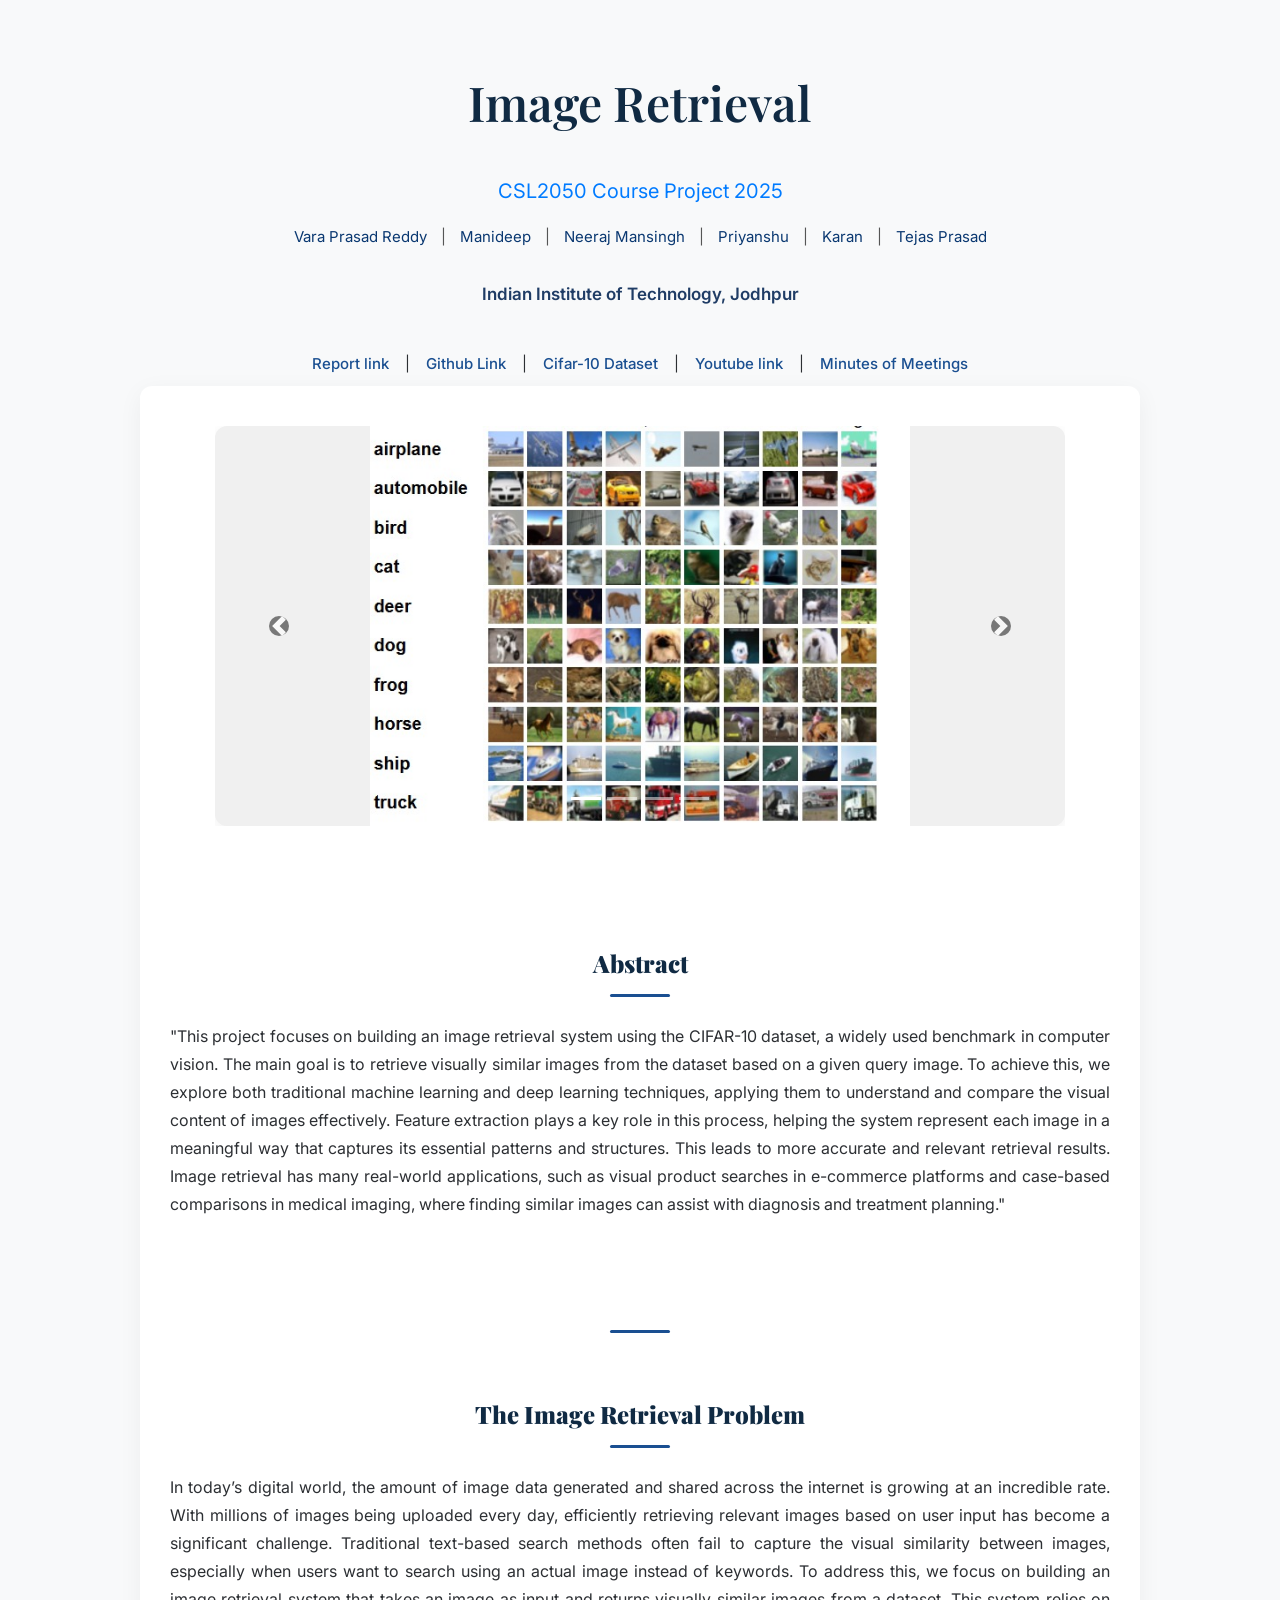
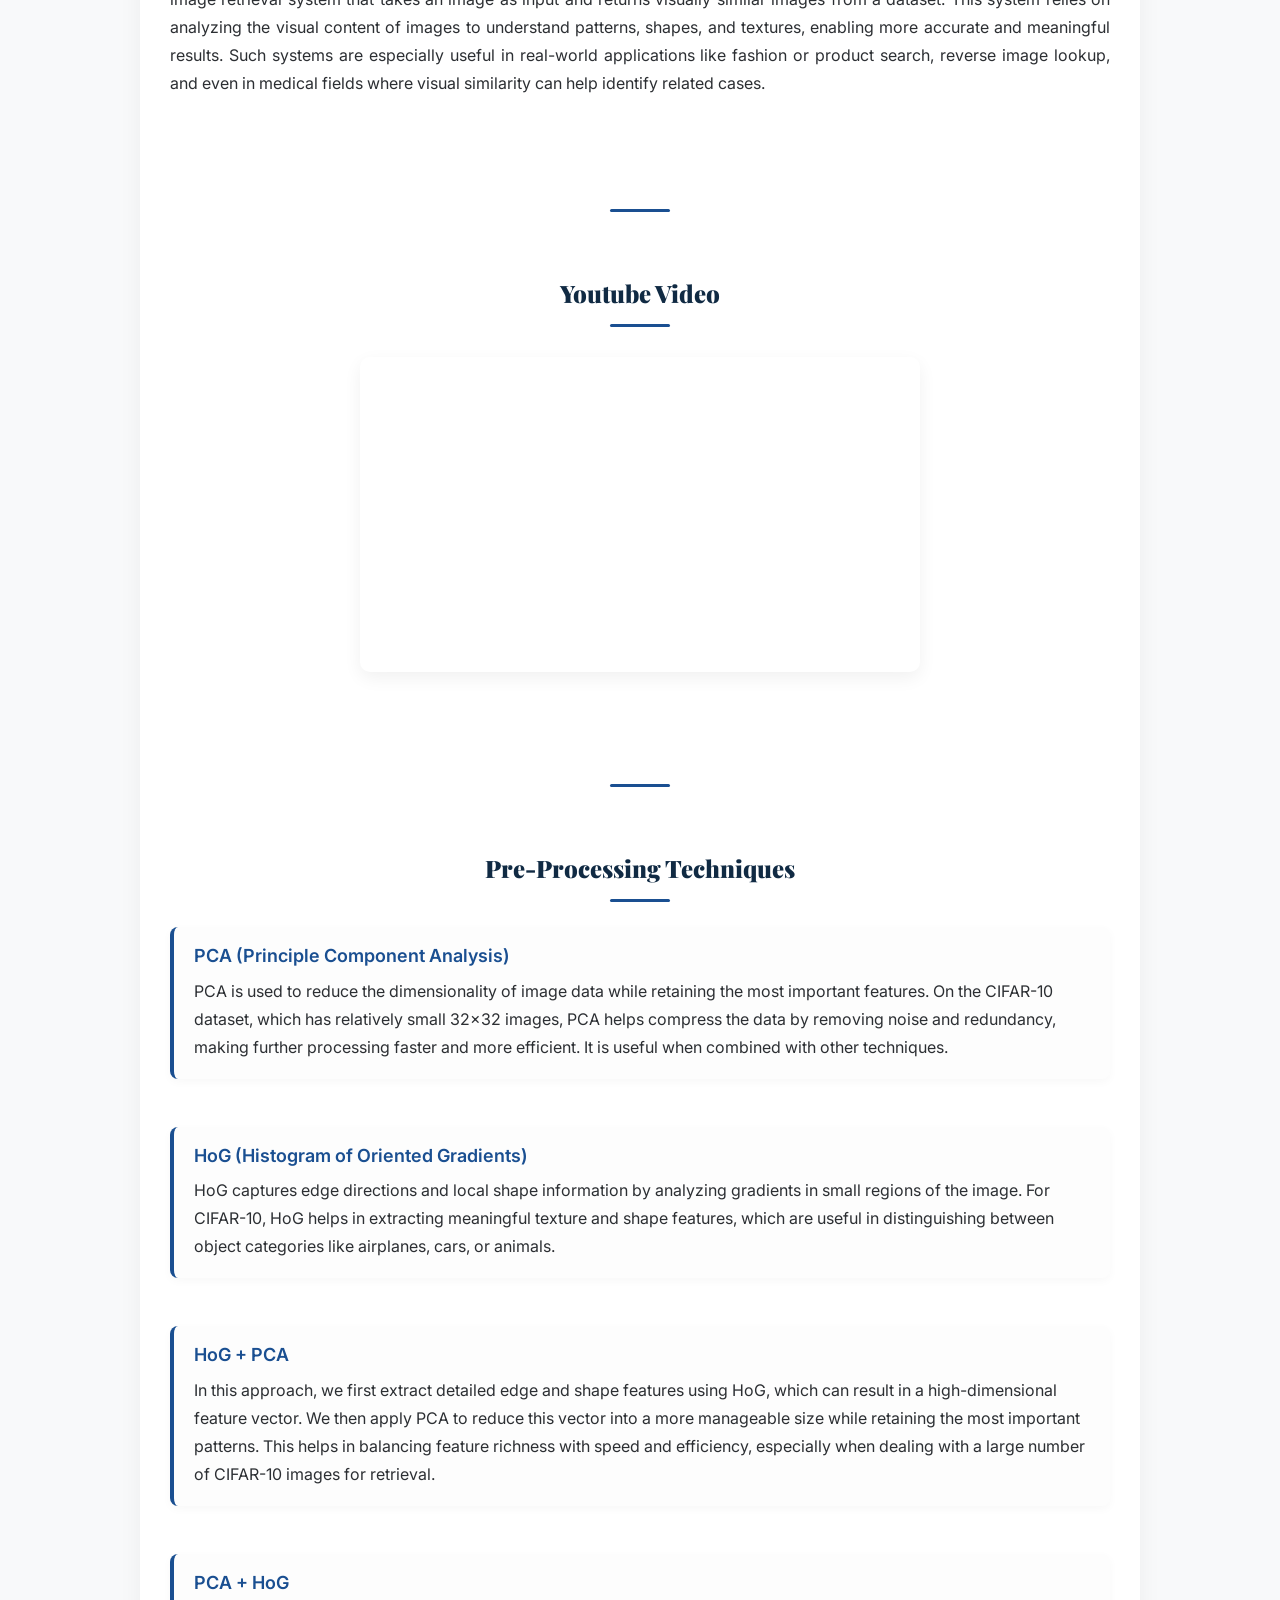
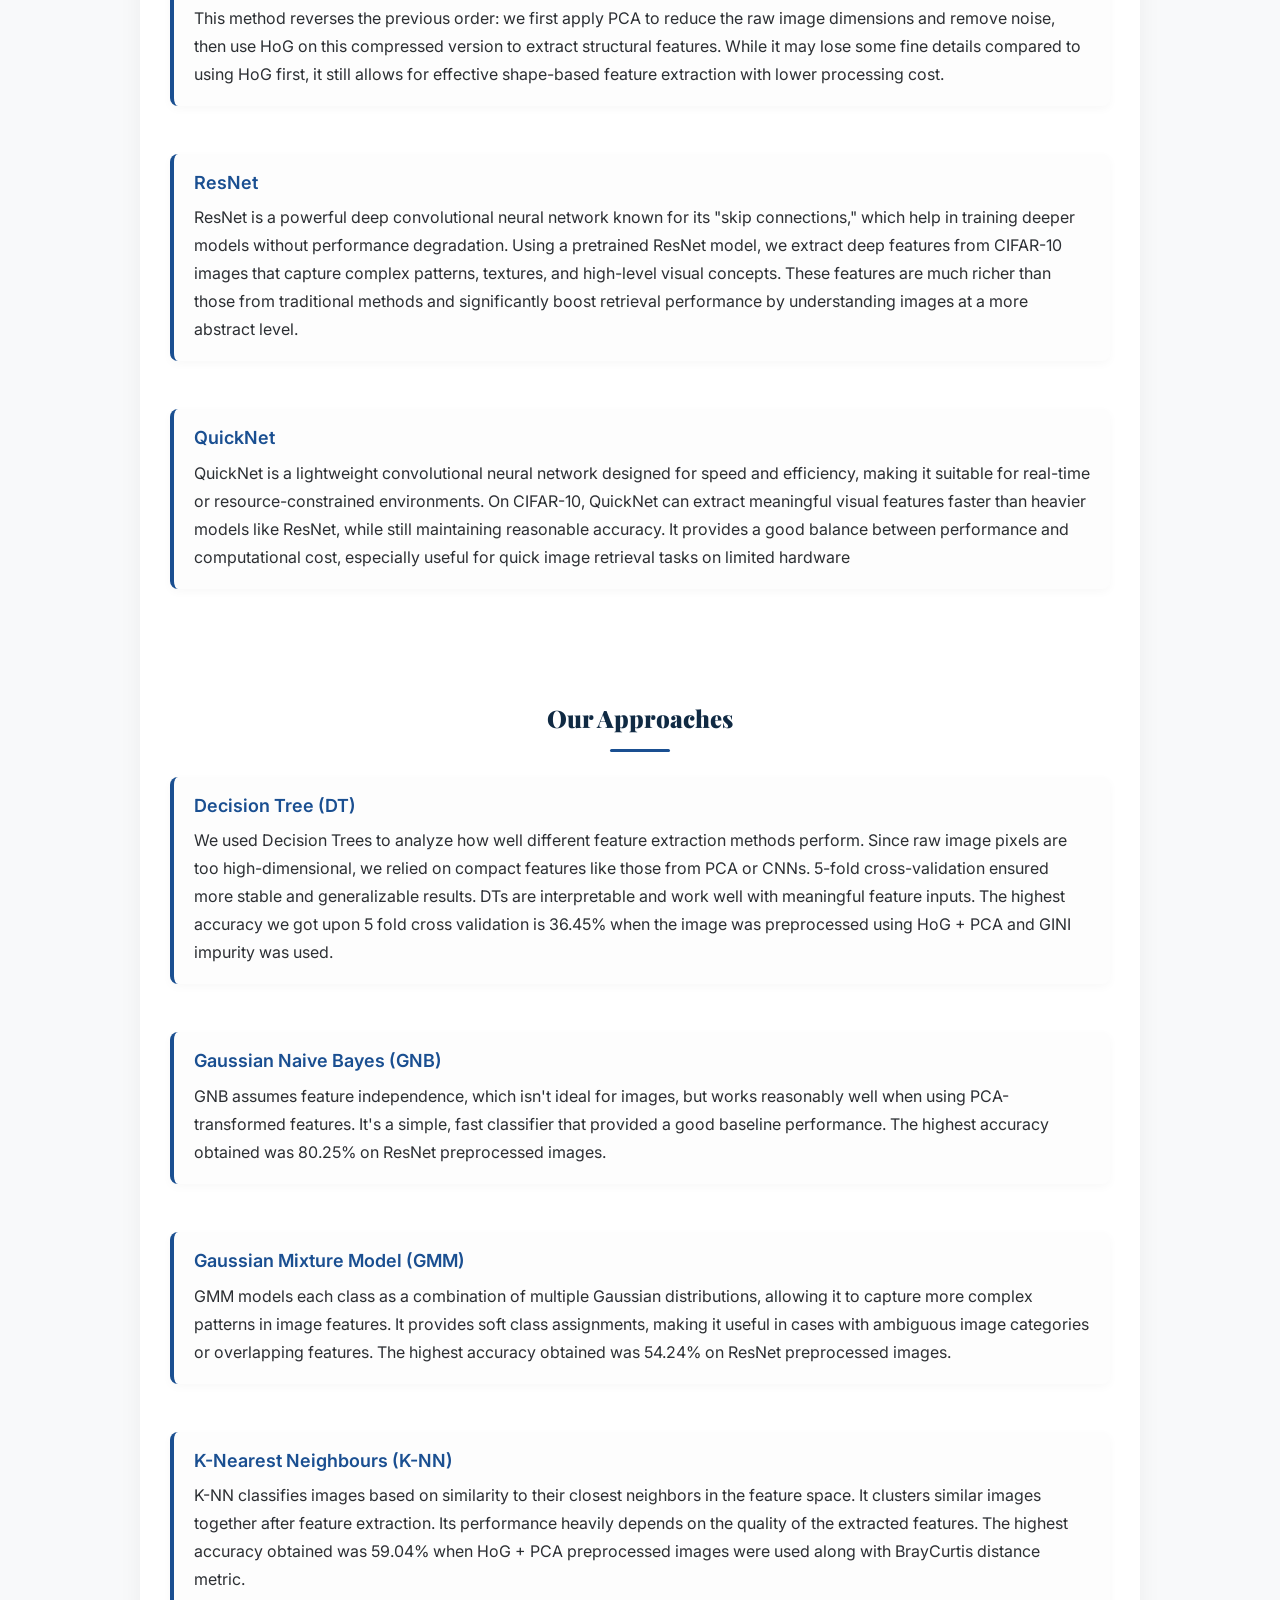
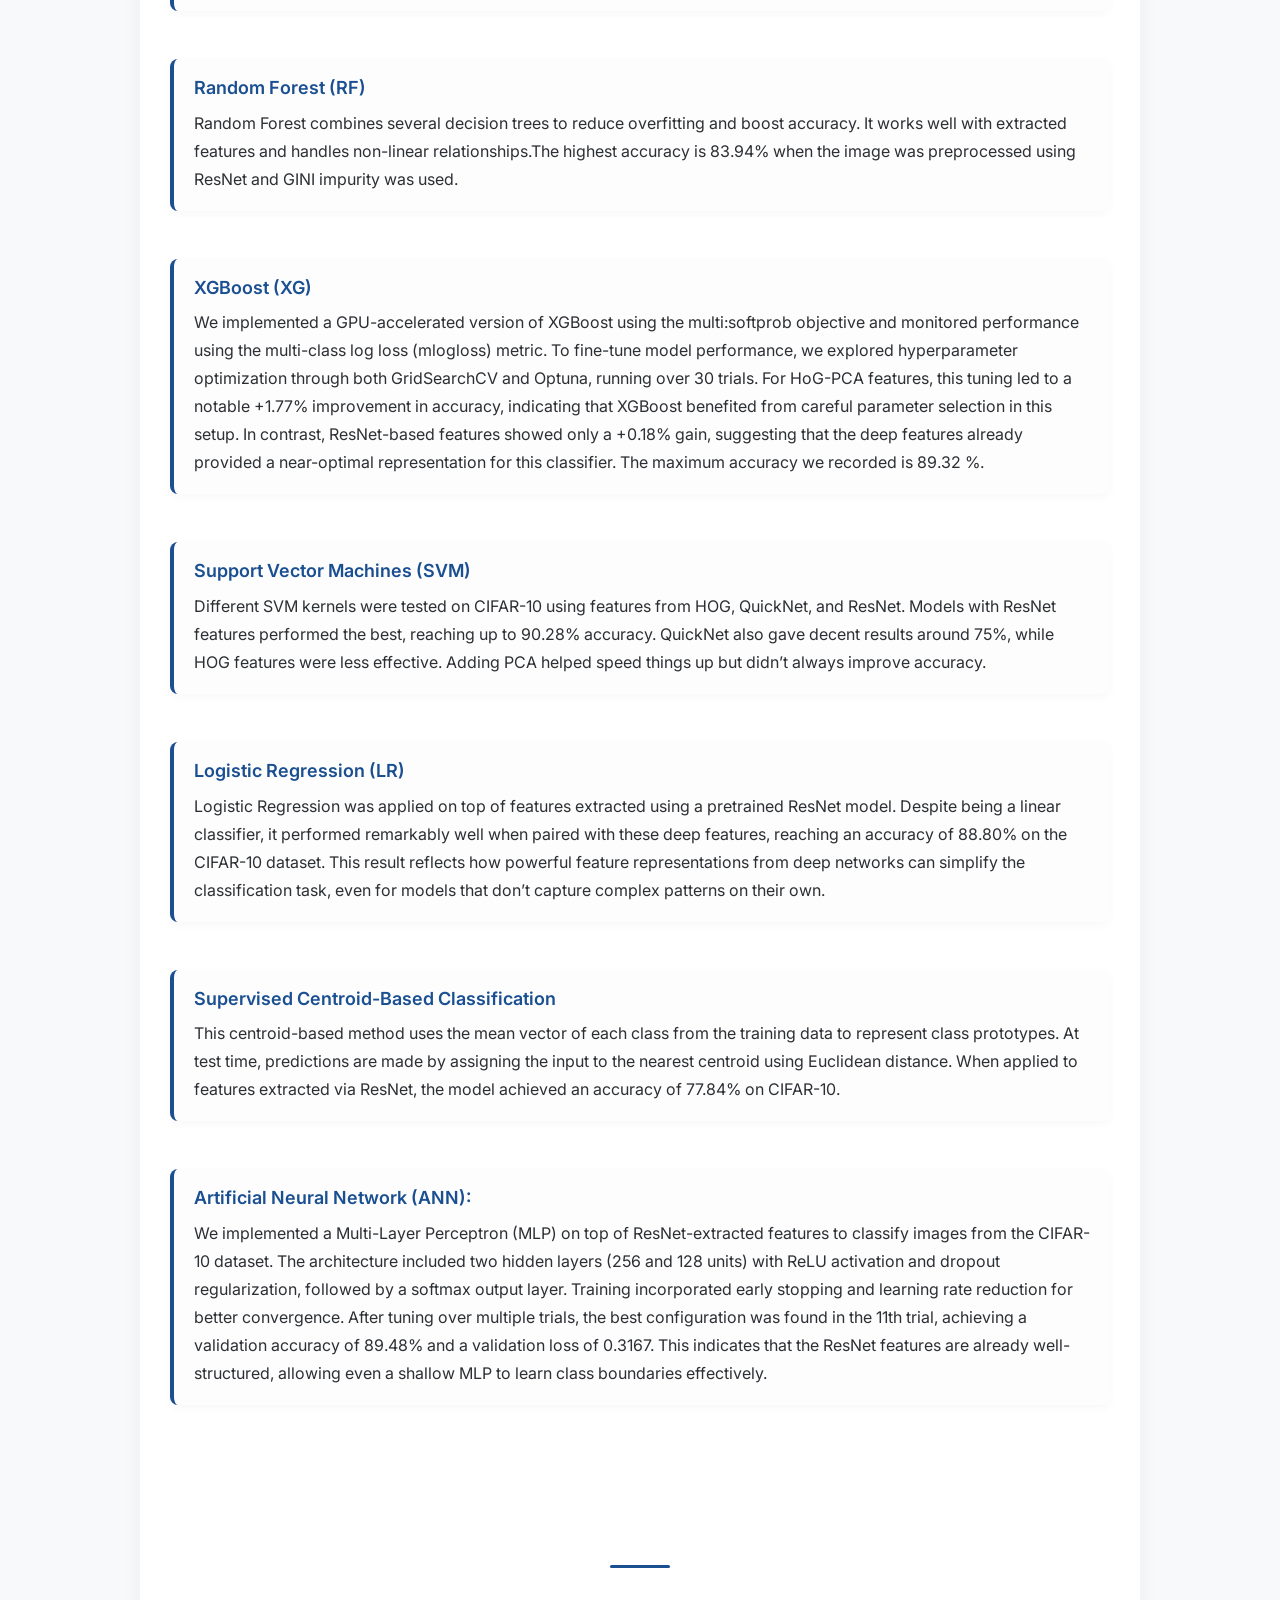
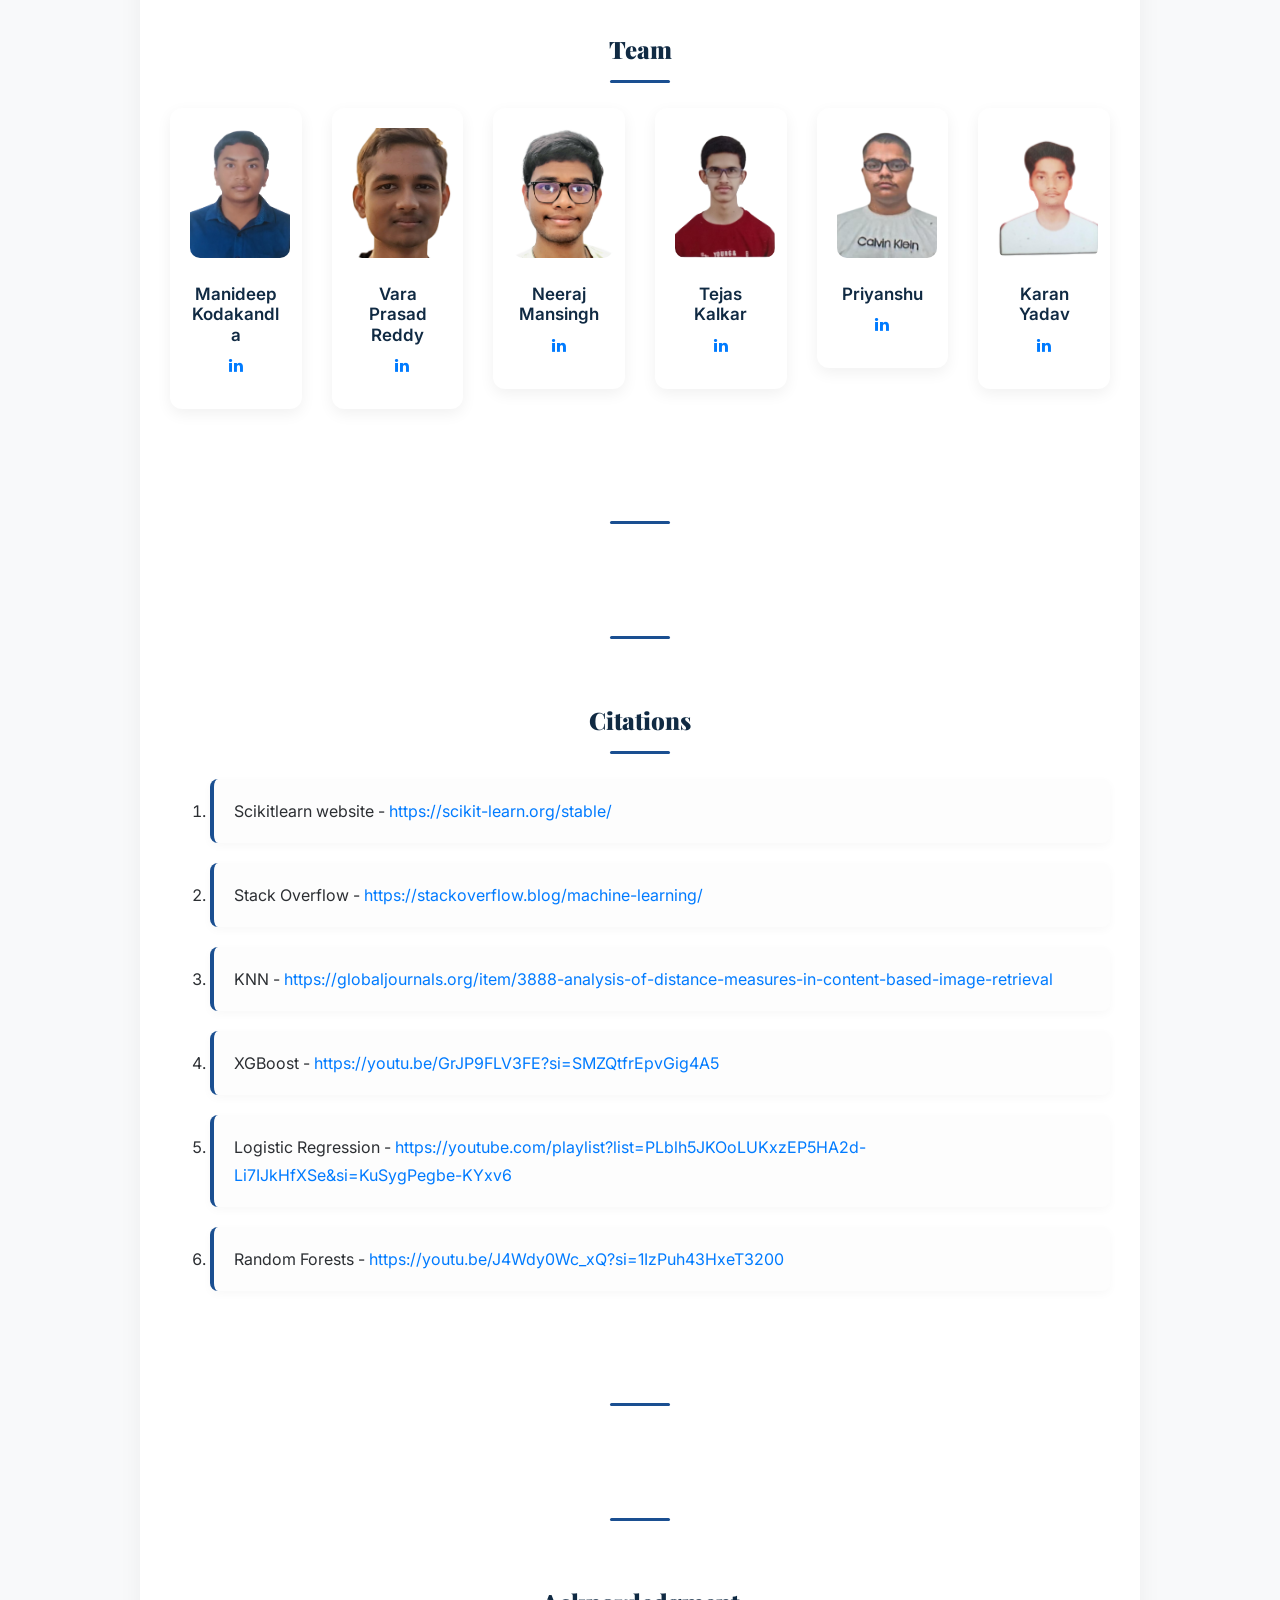
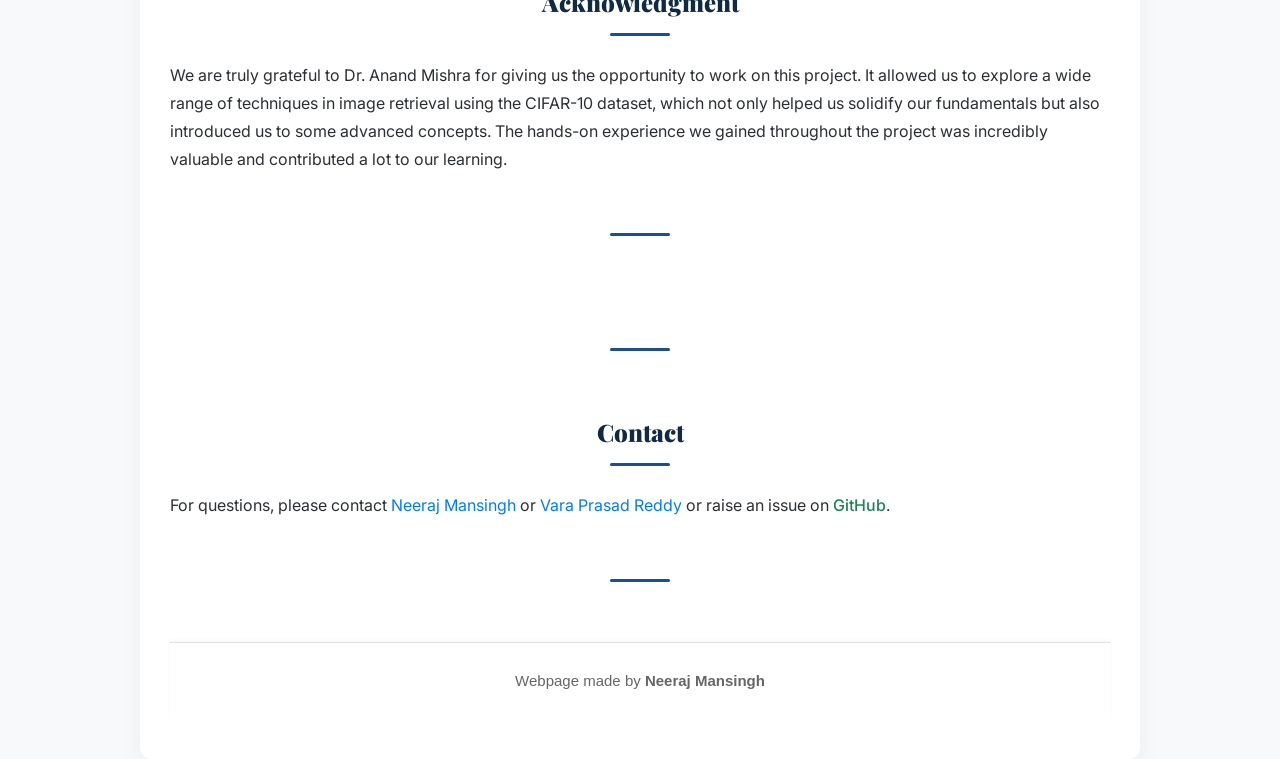
==== index.html @ 3f40dfc0 "fixed webpage" ====
<!DOCTYPE html
    PUBLIC "-//W3C//DTD XHTML 1.0 Transitional//EN" "http://www.w3.org/TR/xhtml1/DTD/xhtml1-transitional.dtd">
<html xmlns="http://www.w3.org/1999/xhtml">
<link href="https://fonts.cdnfonts.com/css/chalkduster" rel="stylesheet">
<style>
    @import url('https://fonts.cdnfonts.com/css/chalkduster');
</style>
<!-- <script src="./sm/assets/teaser-data.js"></script> -->


<head>
     <meta http-equiv="Content-Type" content="text/html; charset=UTF-8">
    <title>Image Retrieval</title>
    <link href="./prml_webpage/style.css" rel="stylesheet" type="text/css">
    <meta name="description"
        content="Project page for &#39;Composite Sketch+Text Queries for Retrieving Objects with Elusive Names and Complex Interactions.&#39;">
    <!-- <link rel="icon" href="./pics/wis_logo.jpg"> -->
    <link rel="stylesheet" href="https://cdn.jsdelivr.net/npm/bootstrap@4.0.0/dist/css/bootstrap.min.css"
        integrity="sha384-Gn5384xqQ1aoWXA+058RXPxPg6fy4IWvTNh0E263XmFcJlSAwiGgFAW/dAiS6JXm" crossorigin="anonymous">
    <meta http-equiv="Content-Type" content="text/html; charset=UTF-8">
    <title>Image Retrieval</title>
    <link href="./prml_webpage/style.css" rel="stylesheet" type="text/css">
    <meta name="description"
        content="Project page for &#39;Composite Sketch+Text Queries for Retrieving Objects with Elusive Names and Complex Interactions.&#39;">


      <meta charset="utf-8">
      <meta name="description" content="Composite Sketch+Text Queries for Retrieving Objects with Elusive Names and Complex Interactions">
       <meta name="keywords" content="sketch+text-based image retrieval, cross-modal retrieval, image retrieval, SBIR, CSTBIR;">
      <meta name="author" content="Prajwal Gatti">
      <title>Image Retrieval</title>

      <meta name="twitter:card" content="summary_large_image" />
      <meta name="twitter:title" content="[AAAI 2024] Composite Sketch+Text Queries for Retrieving Objects with Elusive Names and Complex Interactions" />
      <meta name="twitter:description" content="[AAAI 2024] Composite Sketch+Text Queries for Retrieving Objects with Elusive Names and Complex Interactions" />
      <meta name="twitter:image:alt" content="CSTBIR (AAAI 2024)" />

      <link rel="stylesheet" href="https://maxcdn.bootstrapcdn.com/font-awesome/4.7.0/css/font-awesome.min.css">

</head>

<body>
    <p class="title">Image Retrieval</p>
    <div style="text-align: center; font-size: 15pt; margin-bottom: 15px">
            <span><a href="https://imageretrievalprml.streamlit.app/">CSL2050 Course Project 2025</a></span>
    </div>
    <p class="author">
        <span class="author"><a href="https://github.com/varaiitj2527"> Vara Prasad Reddy</a></span> |
        <span class="author"><a href="https://github.com/manideepiitj">Manideep</a></span> |
        <span class="author"><a href="https://github.com/NeerajMansingh">Neeraj Mansingh</a></span> |
        <span class="author"><a href="https://github.com/priyanshuiitj">Priyanshu</a></span> |
        <span class="author"><a href="https://github.com/sky17092004">Karan</a></span> |
        <span class="author"><a href="https://github.com/TejasKalkar">Tejas Prasad</a></span>
    </p>
    <table border="0" align="center" class="affiliations" width="700px">
        <tbody align="center">
            <tc>
                <td style="text-align: center;">Indian Institute of Technology, Jodhpur</td>
            </tc>
        </tbody>
    </table>

    <table width="999" border="0" align="center" class="menu" style="margin-bottom: 8px;">
        <tbody>
            <tr>
                <td align="center"><a href="https://drive.google.com/file/d/14zSJO-1rsjLrHyJO3qEhAat443VBmB5Z/view?usp=sharing">Report link</a> | <a href="https://github.com/varaiitj2527/PRMLProject">Github Link</a> | <a href="https://www.cs.toronto.edu/~kriz/cifar.html">Cifar-10 Dataset</a> | <a href="https://youtu.be/Lo91aS3M1cA?feature=shared">Youtube link </a> | <a href="https://docs.google.com/document/d/1TovvJlE6R2OcKX7Mt676dLIcteEXRXyE7j7QUWtcbcQ/edit?tab=t.0">Minutes of Meetings</a> </td>
            </tr>
        </tbody>
    </table>
    <div class="container">
        <table width="1000" border="0" align="center">
            <tbody>
                <tr>
                    <div id="imageCarousel" class="carousel slide" data-ride="carousel" data-interval="3000">
                        <ol class="carousel-indicators">
                          <li data-target="#imageCarousel" data-slide-to="0" class="active"></li>
                          <li data-target="#imageCarousel" data-slide-to="1"></li>
                          <li data-target="#imageCarousel" data-slide-to="2"></li>
                          <li data-target="#imageCarousel" data-slide-to="3"></li>
                        </ol>
                        <div class="carousel-inner">
                          <div class="carousel-item active">
                            <img class="d-block w-100 teaser-img" src="./prml_webpage/carousel_img_1.jpg" alt="First slide">
                          </div>
                          <div class="carousel-item">
                            <img class="d-block w-100 teaser-img" src="./prml_webpage/carousel_img_2.jpg" alt="Second slide">
                          </div>
                          <div class="carousel-item">
                            <img class="d-block w-100 teaser-img" src="./prml_webpage/carousel_img_3.jpg" alt="Third slide">
                          </div>
                          <div class="carousel-item">
                            <img class="d-block w-100 teaser-img" src="./prml_webpage/carousel_img_5.jpg" alt="Fourth slide">
                          </div>
                          <div class="carousel-item">
                            <img class="d-block w-100 teaser-img" src="./prml_webpage/carousel_img_6.jpg" alt="Fourth slide">
                          </div>
                          <div class="carousel-item">
                            <img class="d-block w-100 teaser-img" src="./prml_webpage/carousel_img_7.jpg" alt="Fourth slide">
                          </div>
                        </div>
                        <a class="carousel-control-prev" href="#imageCarousel" role="button" data-slide="prev">
                          <span class="carousel-control-prev-icon" aria-hidden="true"></span>
                          <span class="sr-only">Previous</span>
                        </a>
                        <a class="carousel-control-next" href="#imageCarousel" role="button" data-slide="next">
                          <span class="carousel-control-next-icon" aria-hidden="true"></span>
                          <span class="sr-only">Next</span>
                        </a>
                      </div>                      
                </tr>
                <!-- <tr> <br /> </tr> -->
                <tr align="center"></tr>
            </tbody>
        </table>
        <div style="text-align: justify;text-justify: inter-word;">
        <br>
        <br>
        <p class="section"><b>Abstract</b></p>
        <p>"This project focuses on building an image retrieval system using the CIFAR-10 dataset, a widely used benchmark in computer vision. The main goal is to retrieve visually similar images from the dataset based on a given query image. To achieve this, we explore both traditional machine learning and deep learning techniques, applying them to understand and compare the visual content of images effectively. Feature extraction plays a key role in this process, helping the system represent each image in a meaningful way that captures its essential patterns and structures. This leads to more accurate and relevant retrieval results. Image retrieval has many real-world applications, such as visual product searches in e-commerce platforms and case-based comparisons in medical imaging, where finding similar images can assist with diagnosis and treatment planning."</p>
        </div>
        <!-- <div style="text-align: justify;text-justify: inter-word;">
        <p><b>Keywords:</b> sketch+text-based image retrieval, cross-modal retrieval, image retrieval, SBIR, CSTBIR</p>
        </div> -->
        <p class="section">&nbsp;</p>

        <p class="section"><b>The Image Retrieval Problem</b></p>
        <div style="text-align: center">
            <img src="./images/image2image.png" alt="" width="700px" style="margin: auto" />
        </div>
        <div style="text-align: justify; text-justify: inter-word;">
            <p>In today’s digital world, the amount of image data generated and shared across the internet is growing at an incredible rate. With millions of images being uploaded every day, efficiently retrieving relevant images based on user input has become a significant challenge. Traditional text-based search methods often fail to capture the visual similarity between images, especially when users want to search using an actual image instead of keywords. To address this, we focus on building an image retrieval system that takes an image as input and returns visually similar images from a dataset. This system relies on analyzing the visual content of images to understand patterns, shapes, and textures, enabling more accurate and meaningful results. Such systems are especially useful in real-world applications like fashion or product search, reverse image lookup, and even in medical fields where visual similarity can help identify related cases.</p>
        </div>

        <p class="section">&nbsp;</p>

        <!-- <p class="section"><b>Sketches in CSTBIR</b></p>
        <div style="text-align: center">
            <img src="./resources/supp_sketch_examples-min.png" alt="" width="700px" style="margin: auto" /><br>
            <br><br><p>Examples of sketches.</p>
        </div>
        <p class="section">&nbsp;</p> -->

<p class="section"><b>Youtube Video</b></p>
<centre>
<iframe width="560" height="315" src="https://www.youtube.com/embed/Lo91aS3M1cA?feature=shared" title="YouTube video player" frameborder="0" allow="accelerometer; autoplay; clipboard-write; encrypted-media; gyroscope; picture-in-picture; web-share" referrerpolicy="strict-origin-when-cross-origin" allowfullscreen></iframe>
</centre>	    
        <p class="section">&nbsp;</p>
        <div class="papers-list">

            <p class="section" id="related-paper"><b>Pre-Processing Techniques</b></p>
            <ul>
                <li>
                    <h5>PCA (Principle Component Analysis)</h5> PCA is used to reduce the dimensionality of image data while retaining the most important features. On the CIFAR-10 dataset, which has relatively small 32x32 images, PCA helps compress the data by removing noise and redundancy, making further processing faster and more efficient. It is useful when combined with other techniques.

                </li><br>
                <li>
                    <h5>HoG (Histogram of Oriented Gradients)</h5>HoG captures edge directions and local shape information by analyzing gradients in small regions of the image. For CIFAR-10, HoG helps in extracting meaningful texture and shape features, which are useful in distinguishing between object categories like airplanes, cars, or animals.
                </li><br>
                <li>
                    <h5>HoG + PCA</h5>In this approach, we first extract detailed edge and shape features using HoG, which can result in a high-dimensional feature vector. We then apply PCA to reduce this vector into a more manageable size while retaining the most important patterns. This helps in balancing feature richness with speed and efficiency, especially when dealing with a large number of CIFAR-10 images for retrieval.
                </li><br>
                <li>
                    <h5>PCA + HoG</h5> This method reverses the previous order: we first apply PCA to reduce the raw image dimensions and remove noise, then use HoG on this compressed version to extract structural features. While it may lose some fine details compared to using HoG first, it still allows for effective shape-based feature extraction with lower processing cost.

                </li><br>
                <li>
                    <h5>ResNet</h5> ResNet is a powerful deep convolutional neural network known for its "skip connections," which help in training deeper models without performance degradation. Using a pretrained ResNet model, we extract deep features from CIFAR-10 images that capture complex patterns, textures, and high-level visual concepts. These features are much richer than those from traditional methods and significantly boost retrieval performance by understanding images at a more abstract level.
                </li><br>
                <li>
                    <h5>QuickNet</h5> QuickNet is a lightweight convolutional neural network designed for speed and efficiency, making it suitable for real-time or resource-constrained environments. On CIFAR-10, QuickNet can extract meaningful visual features faster than heavier models like ResNet, while still maintaining reasonable accuracy. It provides a good balance between performance and computational cost, especially useful for quick image retrieval tasks on limited hardware
                </li><br>
                
            </ul>

            <p class="section" id="related-paper"><b>Our Approaches</b></p>
            <ul>
                <li>
                    <h5> Decision Tree (DT)</h5> We used Decision Trees to analyze how well different feature extraction methods perform. Since raw image pixels are too high-dimensional, we relied on compact features like those from PCA or CNNs. 5-fold cross-validation ensured more stable and generalizable results. DTs are interpretable and work well with meaningful feature inputs. The highest accuracy we got upon 5 fold cross validation is 36.45% when the image was preprocessed using HoG + PCA and GINI impurity was used.
                </li><br>
                <li>
                    <h5>Gaussian Naive Bayes (GNB)</h5>GNB assumes feature independence, which isn't ideal for images, but works reasonably well when using PCA-transformed features. It's a simple, fast classifier that provided a good baseline performance. The highest accuracy obtained was 80.25% on ResNet preprocessed images.
                </li><br>
                <li>
                    <h5>Gaussian Mixture Model (GMM)</h5>GMM models each class as a combination of multiple Gaussian distributions, allowing it to capture more complex patterns in image features. It provides soft class assignments, making it useful in cases with ambiguous image categories or overlapping features. The highest accuracy obtained was 54.24% on ResNet preprocessed images.
                </li><br>
                <li>
                    <h5>K-Nearest Neighbours (K-NN)</h5> K-NN classifies images based on similarity to their closest neighbors in the feature space. It clusters similar images together after feature extraction. Its performance heavily depends on the quality of the extracted features. The highest accuracy obtained was 59.04% when HoG + PCA preprocessed images were used along with BrayCurtis distance metric.

                </li><br>
                <li>
                    <h5>Random Forest (RF)</h5> Random Forest combines several decision trees to reduce overfitting and boost accuracy. It works well with extracted features and handles non-linear relationships.The highest accuracy is 83.94% when the image was preprocessed using ResNet and GINI impurity was used.
                </li><br>
                <li>
                    <h5>XGBoost (XG)</h5> We implemented a GPU-accelerated version of XGBoost using the multi:softprob objective and monitored performance using the multi-class log loss (mlogloss) metric. To fine-tune model performance, we explored hyperparameter optimization through both GridSearchCV and Optuna, running over 30 trials. For HoG-PCA features, this tuning led to a notable +1.77% improvement in accuracy, indicating that XGBoost benefited from careful parameter selection in this setup. In contrast, ResNet-based features showed only a +0.18% gain, suggesting that the deep features already provided a near-optimal representation for this classifier. The maximum accuracy we recorded is 89.32 %.
                </li><br>
                <li>
                    <h5>Support Vector Machines (SVM)</h5> Different SVM kernels were tested on CIFAR-10 using features from HOG, QuickNet, and ResNet. Models with ResNet features performed the best, reaching up to 90.28% accuracy. QuickNet also gave decent results around 75%, while HOG features were less effective. Adding PCA helped speed things up but didn’t always improve accuracy.
                </li><br>
                <li>
                    <h5> Logistic Regression (LR)</h5>Logistic Regression was applied on top of features extracted using a pretrained ResNet model. Despite being a linear classifier, it performed remarkably well when paired with these deep features, reaching an accuracy of 88.80% on the CIFAR-10 dataset. This result reflects how powerful feature representations from deep networks can simplify the classification task, even for models that don’t capture complex patterns on their own.
                </li><br>
                <li>
                    <h5>Supervised Centroid-Based Classification</h5> This centroid-based method uses the mean vector of each class from the training data to represent class prototypes. At test time, predictions are made by assigning the input to the nearest centroid using Euclidean distance. When applied to features extracted via ResNet, the model achieved an accuracy of 77.84% on CIFAR-10. 
                </li><br>
                <li>
                    <h5>Artificial Neural Network (ANN):</h5> We implemented a Multi-Layer Perceptron (MLP) on top of ResNet-extracted features to classify images from the CIFAR-10 dataset. The architecture included two hidden layers (256 and 128 units) with ReLU activation and dropout regularization, followed by a softmax output layer. Training incorporated early stopping and learning rate reduction for better convergence. After tuning over multiple trials, the best configuration was found in the 11th trial, achieving a validation accuracy of 89.48% and a validation loss of 0.3167. This indicates that the ResNet features are already well-structured, allowing even a shallow MLP to learn class boundaries effectively.
                </li><br>
            </ul>
        </div>






 <p class="section">&nbsp;</p>
        <div class="team">
            <p class="section" id="team"><b>Team</b></p>
  <div class="row justify-content-center">
                  <div class="col-xs-12 col-sm-6 col-md-6 col-lg-2">
                     <div class="mainflip">
                           <div class="card">
                              <div class="card-body text-center card-no-padding">
                                 <p><img  src="./prml_webpage/manideep_img_prml.png" alt="card image" height="130" width="100"></p>
                                 <h5 class="card-title">Manideep Kodakandla</h5>
                                 <ul class="list-inline">
                                   <li class="list-inline-item">
                                      <a class="social-icon text-xs-center" target="_blank" href="https://www.linkedin.com/in/manideep-kodakandla-a896952a7/">
                                      <i class="fa fa-linkedin"></i>
                                      </a>
                                   </li>
                                 </ul>
                              </div>
                           </div>
                     </div>
                  </div>

                  <div class="col-xs-12 col-sm-6 col-md-6 col-lg-2">
                     <div class="mainflip">
                           <div class="card">
                              <div class="card-body text-center card-no-padding">
                                 <p><img src="./prml_webpage/vara_img_prml.png" alt="card image" height="130" width="100"></p>
                                 <h5 class="card-title">Vara Prasad Reddy</h5>
                                 <ul class="list-inline">
                                    <li class="list-inline-item">
                                     <li class="list-inline-item">
                                      <a class="social-icon text-xs-center" target="_blank" href="https://www.linkedin.com/in/vara-prasad-reddy-shasani-6b2937309/?utm_source=share&utm_campaign=share_via&utm_content=profile&utm_medium=android_app">
                                      <i class="fa fa-linkedin"></i>
                                      </a>
                                   </li>
                                        </a>
                                    </li>
                                 </ul>
                              </div>
                           </div>
                     </div>
                  </div>

                 <div class="col-xs-12 col-sm-6 col-md-6 col-lg-2">
                     <div class="mainflip">
                           <div class="card">
                              <div class="card-body text-center card-no-padding">
                                 <p><img src="./prml_webpage/neeraj_prml_img.png" alt="card image" height="130" width="100"></p>
                                 <h5 class="card-title">Neeraj Mansingh</h5>
                                 <ul class="list-inline">
                                    <li class="list-inline-item">
                                     <a class="social-icon text-xs-center" target="_blank" href="https://www.linkedin.com/in/neeraj-mansingh-a94042299/">
                                     <i class="fa fa-linkedin"></i>
                                     </a>
                                  </li>
                                 </ul>
                              </div>
                           </div>
                     </div>
                  </div>

                  <div class="col-xs-12 col-sm-6 col-md-6 col-lg-2">
                    <div class="mainflip">
                          <div class="card">
                             <div class="card-body text-center card-no-padding">
                                <p><img src="./prml_webpage/tejas_img_prml.png" alt="card image" height="130" width="100"></p>
                                <h5 class="card-title">Tejas <br/> Kalkar</h5>
                                <ul class="list-inline">
                                   
                                   <li class="list-inline-item">
                                    <a class="social-icon text-xs-center" target="_blank" href="https://www.linkedin.com/in/tejas-kalkar-40a302310/">
                                    <i class="fa fa-linkedin"></i>
                                    </a>
                                 </li>
                                 
                                </ul>
                             </div>
                          </div>
                    </div>
                 </div>
   


  
    


    <div class="col-xs-12 col-sm-6 col-md-6 col-lg-2">
                     <div class="mainflip">
                           <div class="card">
                              <div class="card-body text-center card-no-padding">
                                 <p><img src="./prml_webpage/priyanshu_img_prml.png" alt="card image" height="130" width="100"></p>
                                 <h5 class="card-title">Priyanshu</h5>
                                 <ul class="list-inline">
                                    
                                    <li class="list-inline-item">
                                     <a class="social-icon text-xs-center" target="_blank" href="https://www.linkedin.com/in/priyanshu-%E2%80%8E-820a24289/">
                                     <i class="fa fa-linkedin"></i>
                                     </a>
                                  </li>
                                  
                                 </ul>
                              </div>
                           </div>
                     </div>
                  </div>

                  <div class="col-xs-12 col-sm-6 col-md-6 col-lg-2">
                    <div class="mainflip">
                          <div class="card">
                             <div class="card-body text-center card-no-padding">
                                <p><img src="./prml_webpage/karan_prml_img.png" alt="card image" height="130" width="100"></p>
                                <h5 class="card-title">Karan <br/>Yadav</h5>
                                <ul class="list-inline">
                                    <li class="list-inline-item">
                                       <a class="social-icon text-xs-center" target="_blank" href="https://www.linkedin.com/in/karan-yadav-0024712a9/">
                                       <i class="fa fa-linkedin"></i>
                                       </a>
                                    </li>
                                    
                                </ul>
                             </div>
                          </div>
                    </div>
                 </div>

                  



     </div>
        <p class="section">&nbsp;</p>


<p class="section">&nbsp;</p>
        <div class="papers-list">
            <p class="section" id="related-paper"><b>Citations</b></p>
            <ol>
                <li>Scikitlearn website - <a href="https://scikit-learn.org/stable/">https://scikit-learn.org/stable/</a></li>
                <li>Stack Overflow - <a href="https://stackoverflow.blog/machine-learning/">https://stackoverflow.blog/machine-learning/</a></li>
                <li>KNN - <a href="https://globaljournals.org/item/3888-analysis-of-distance-measures-in-content-based-image-retrieval">https://globaljournals.org/item/3888-analysis-of-distance-measures-in-content-based-image-retrieval</a></li>
                <li>XGBoost - <a href="https://youtu.be/GrJP9FLV3FE?si=SMZQtfrEpvGig4A5">https://youtu.be/GrJP9FLV3FE?si=SMZQtfrEpvGig4A5</a></li>
                <li>Logistic Regression - <a href="https://youtube.com/playlist?list=PLblh5JKOoLUKxzEP5HA2d-Li7IJkHfXSe&si=KuSygPegbe-KYxv6">https://youtube.com/playlist?list=PLblh5JKOoLUKxzEP5HA2d-Li7IJkHfXSe&si=KuSygPegbe-KYxv6</a></li>
                <li>Random Forests - <a href="https://youtu.be/J4Wdy0Wc_xQ?si=1IzPuh43HxeT3200">https://youtu.be/J4Wdy0Wc_xQ?si=1IzPuh43HxeT3200</a></li>
                </ol>
        </div>

 <p class="section">&nbsp;</p>
        <p class="section">&nbsp;</p>
        <div class="ack">
            <p class="section" id="ack"><b>Acknowledgment</b></p>
            We are truly grateful to Dr. Anand Mishra for giving us the opportunity to work on this project. It allowed us to explore a wide range of techniques in image retrieval using the CIFAR-10 dataset, which not only helped us solidify our fundamentals but also introduced us to some advanced concepts. The hands-on experience we gained throughout the project was incredibly valuable and contributed a lot to our learning.

	</div>
        <p class="section"></p>


        <p class="section">&nbsp;</p>
        <div class="contact">
            <p class="section" id="related-paper"><b>Contact</b></p>
            For questions, please contact <a href="https://www.linkedin.com/in/neeraj-mansingh-a94042299/" target="_blank">Neeraj Mansingh</a> or <a href="https://www.linkedin.com/in/vara-prasad-reddy-shasani-6b2937309/?utm_source=share&utm_campaign=share_via&utm_content=profile&utm_medium=android_app" target="_blank">Vara Prasad Reddy</a> or raise an issue on <a class="publink" href="https://github.com/varaiitj2527/PRMLProject" target="_blank" style="text-decoration: none">GitHub</a>.
	</div>
        <p class="section"></p>

</body>

 <script>
    function prompt_on(prompt_element) {
        prompt_element.classList.add("caption-active");
    }

    function prompt_off(prompt_element) {
        prompt_element.classList.remove("caption-active");
    }

    function toggle_prompt(active_prompt_id, inactive_prompt_ids, result_id) {
        let active_prompt = document.getElementById(active_prompt_id);
        prompt_on(active_prompt);
        for (let i = 0; i < inactive_prompt_ids.length; i++) {
            let inactive_prompt = document.getElementById(inactive_prompt_ids[i]);
            prompt_off(inactive_prompt);
        }

        let result = document.getElementById(result_id);
        result.src = file_paths[active_prompt_id];
    }
 </script>

 <script src="https://code.jquery.com/jquery-3.2.1.slim.min.js" integrity="sha384-KJ3o2DKtIkvYIK3UENzmM7KCkRr/rE9/Qpg6aAZGJwFDMVNA/GpGFF93hXpG5KkN" crossorigin="anonymous"></script>
 <script src="https://cdn.jsdelivr.net/npm/popper.js@1.12.9/dist/umd/popper.min.js" integrity="sha384-ApNbgh9B+Y1QKtv3Rn7W3mgPxhU9K/ScQsAP7hUibX39j7fakFPskvXusvfa0b4Q" crossorigin="anonymous"></script>
 <script src="https://cdn.jsdelivr.net/npm/bootstrap@4.0.0/dist/js/bootstrap.min.js" integrity="sha384-JZR6Spejh4U02d8jOt6vLEHfe/JQGiRRSQQxSfFWpi1MquVdAyjUar5+76PVCmYl" crossorigin="anonymous"></script>


 <footer style="
    background-color: white;
    padding: 25px 0;
    text-align: center;
    font-family: 'Segoe UI', Tahoma, Geneva, Verdana, sans-serif;
    font-size: 15px;
    color: #666;
    border-top: 1px solid #e0e0e0;
    box-shadow: 0 -2px 5px rgba(0, 0, 0, 0.03);
">
    Webpage made by <strong>Neeraj Mansingh</strong>
</footer>




</html>
---- prml_webpage/style.css ----
@charset "UTF-8";
@import url('https://fonts.googleapis.com/css2?family=Inter:wght@400;500;600;700&family=Playfair+Display:wght@500;600&display=swap');

body {
    font-family: 'Inter', sans-serif;
    background-color: #f8f9fa;
    color: #2c2f33;
    margin: 0;
    padding: 0;
    line-height: 1.75;
    font-size: 16px;
}

.title {
    font-family: 'Playfair Display', serif;
    text-align: center;
    font-size: 48px;
    font-weight: 600;
    color: #102a43;
    margin: 60px 0 30px;
}

.author {
    text-align: center;
    font-size: 15px;
    color: #555;
    margin-bottom: 20px;
}

.author a {
    color: #0a3871;
    text-decoration: none;
    margin: 0 10px;
    transition: all 0.2s;
}

.author a:hover {
    color: #032c63;
    text-decoration: underline;
}



.carousel-inner {
    height: auto;
}

.carousel-inner .carousel-item img {
    height: 100%;
    width: 100%;
    object-fit: contain;
    border-radius: 12px;
    background-color: #f0f0f0; /* fill behind image */
}

/* Make sure arrows are black */
.carousel-control-prev-icon,
.carousel-control-next-icon {
    background-color: black !important; /* Override default styles */
    border-radius: 50%;
}

.carousel-control-prev-icon::before,
.carousel-control-next-icon::before {
    color: black !important; /* Ensure the arrows themselves are black */
}



.affiliations td {
    font-size: 17px;
    font-weight: 600;
    color: #1f3c65;
    padding: 10px;
}

.menu {
    text-align: center;
    margin: 30px auto;
    font-size: 15px;
}

.menu a {
    color: #1a4f91;
    text-decoration: none;
    margin: 0 12px;
    font-weight: 500;
    transition: color 0.2s;
}

.menu a:hover {
    color: #0b3d70;
}

.container {
    max-width: 1000px;
    margin: 0 auto;
    padding: 40px 30px;
    background-color: #ffffff;
    border-radius: 12px;
    box-shadow: 0 6px 24px rgba(0, 0, 0, 0.05);
}

/* Abstract / Paragraphs */
.container > div:first-of-type {
    max-width: 850px;
    margin: 0 auto;
    text-align: justify;
}

/* Headings */
.section {
    font-size: 24px;
    font-weight: 600;
    color: #102a43;
    font-family: 'Playfair Display', serif;
    margin-top: 60px;
    margin-bottom: 25px;
    text-align: center;
    position: relative;
}

.section::after {
    content: '';
    display: block;
    width: 60px;
    height: 3px;
    background-color: #1a4f91;
    margin: 10px auto 0;
    border-radius: 2px;
}

/* Images */
.teaser-img {
    width: 100%;
    max-height: 400px;
    object-fit: cover;
    border-radius: 12px;
    box-shadow: 0 4px 15px rgba(0, 0, 0, 0.06);
}

/* Paper/Technique Lists */
.papers-list ul {
    list-style: none;
    padding: 0;
}

.papers-list li {
    background-color: #fdfdfd;
    border-left: 4px solid #1a4f91;
    border-radius: 8px;
    padding: 18px 20px;
    margin-bottom: 20px;
    box-shadow: 0 3px 10px rgba(0, 0, 0, 0.03);
}

.papers-list h5 {
    margin-bottom: 10px;
    font-size: 18px;
    font-weight: 600;
    color: #1a4f91;
}

/* Cards */
.card {
    border: none;
    border-radius: 12px;
    background: #fff;
    box-shadow: 0 5px 15px rgba(0,0,0,0.06);
    transition: transform 0.3s ease, box-shadow 0.3s ease;
}

.card:hover {
    transform: translateY(-6px);
    box-shadow: 0 10px 20px rgba(0,0,0,0.08);
}

.card img {
    border-radius: 10px;
    margin-bottom: 10px;
    width: 100px;
    height: 130px;
    object-fit: cover;
}

.card-title {
    font-size: 17px;
    font-weight: 600;
    color: #102a43;
}

/* Video */
iframe {
    border-radius: 10px;
    box-shadow: 0 6px 18px rgba(0, 0, 0, 0.06);
    display: block;
    margin: 30px auto;
}

/* Footer */
footer {
    background: #f1f4f8;
    padding: 20px 0;
    text-align: center;
    font-size: 14px;
    color: #6c757d;
    border-top: 1px solid #dde2e7;
    margin-top: 60px;
}

a.publink {
    color: #198754;
    font-weight: 500;
    text-decoration: none;
}

a.publink:hover {
    text-decoration: underline;
}
---- prml_webpage/style.css ----
@charset "UTF-8";
@import url('https://fonts.googleapis.com/css2?family=Inter:wght@400;500;600;700&family=Playfair+Display:wght@500;600&display=swap');

body {
    font-family: 'Inter', sans-serif;
    background-color: #f8f9fa;
    color: #2c2f33;
    margin: 0;
    padding: 0;
    line-height: 1.75;
    font-size: 16px;
}

.title {
    font-family: 'Playfair Display', serif;
    text-align: center;
    font-size: 48px;
    font-weight: 600;
    color: #102a43;
    margin: 60px 0 30px;
}

.author {
    text-align: center;
    font-size: 15px;
    color: #555;
    margin-bottom: 20px;
}

.author a {
    color: #0a3871;
    text-decoration: none;
    margin: 0 10px;
    transition: all 0.2s;
}

.author a:hover {
    color: #032c63;
    text-decoration: underline;
}



.carousel-inner {
    height: auto;
}

.carousel-inner .carousel-item img {
    height: 100%;
    width: 100%;
    object-fit: contain;
    border-radius: 12px;
    background-color: #f0f0f0; /* fill behind image */
}

/* Make sure arrows are black */
.carousel-control-prev-icon,
.carousel-control-next-icon {
    background-color: black !important; /* Override default styles */
    border-radius: 50%;
}

.carousel-control-prev-icon::before,
.carousel-control-next-icon::before {
    color: black !important; /* Ensure the arrows themselves are black */
}



.affiliations td {
    font-size: 17px;
    font-weight: 600;
    color: #1f3c65;
    padding: 10px;
}

.menu {
    text-align: center;
    margin: 30px auto;
    font-size: 15px;
}

.menu a {
    color: #1a4f91;
    text-decoration: none;
    margin: 0 12px;
    font-weight: 500;
    transition: color 0.2s;
}

.menu a:hover {
    color: #0b3d70;
}

.container {
    max-width: 1000px;
    margin: 0 auto;
    padding: 40px 30px;
    background-color: #ffffff;
    border-radius: 12px;
    box-shadow: 0 6px 24px rgba(0, 0, 0, 0.05);
}

/* Abstract / Paragraphs */
.container > div:first-of-type {
    max-width: 850px;
    margin: 0 auto;
    text-align: justify;
}

/* Headings */
.section {
    font-size: 24px;
    font-weight: 600;
    color: #102a43;
    font-family: 'Playfair Display', serif;
    margin-top: 60px;
    margin-bottom: 25px;
    text-align: center;
    position: relative;
}

.section::after {
    content: '';
    display: block;
    width: 60px;
    height: 3px;
    background-color: #1a4f91;
    margin: 10px auto 0;
    border-radius: 2px;
}

/* Images */
.teaser-img {
    width: 100%;
    max-height: 400px;
    object-fit: cover;
    border-radius: 12px;
    box-shadow: 0 4px 15px rgba(0, 0, 0, 0.06);
}

/* Paper/Technique Lists */
.papers-list ul {
    list-style: none;
    padding: 0;
}

.papers-list li {
    background-color: #fdfdfd;
    border-left: 4px solid #1a4f91;
    border-radius: 8px;
    padding: 18px 20px;
    margin-bottom: 20px;
    box-shadow: 0 3px 10px rgba(0, 0, 0, 0.03);
}

.papers-list h5 {
    margin-bottom: 10px;
    font-size: 18px;
    font-weight: 600;
    color: #1a4f91;
}

/* Cards */
.card {
    border: none;
    border-radius: 12px;
    background: #fff;
    box-shadow: 0 5px 15px rgba(0,0,0,0.06);
    transition: transform 0.3s ease, box-shadow 0.3s ease;
}

.card:hover {
    transform: translateY(-6px);
    box-shadow: 0 10px 20px rgba(0,0,0,0.08);
}

.card img {
    border-radius: 10px;
    margin-bottom: 10px;
    width: 100px;
    height: 130px;
    object-fit: cover;
}

.card-title {
    font-size: 17px;
    font-weight: 600;
    color: #102a43;
}

/* Video */
iframe {
    border-radius: 10px;
    box-shadow: 0 6px 18px rgba(0, 0, 0, 0.06);
    display: block;
    margin: 30px auto;
}

/* Footer */
footer {
    background: #f1f4f8;
    padding: 20px 0;
    text-align: center;
    font-size: 14px;
    color: #6c757d;
    border-top: 1px solid #dde2e7;
    margin-top: 60px;
}

a.publink {
    color: #198754;
    font-weight: 500;
    text-decoration: none;
}

a.publink:hover {
    text-decoration: underline;
}
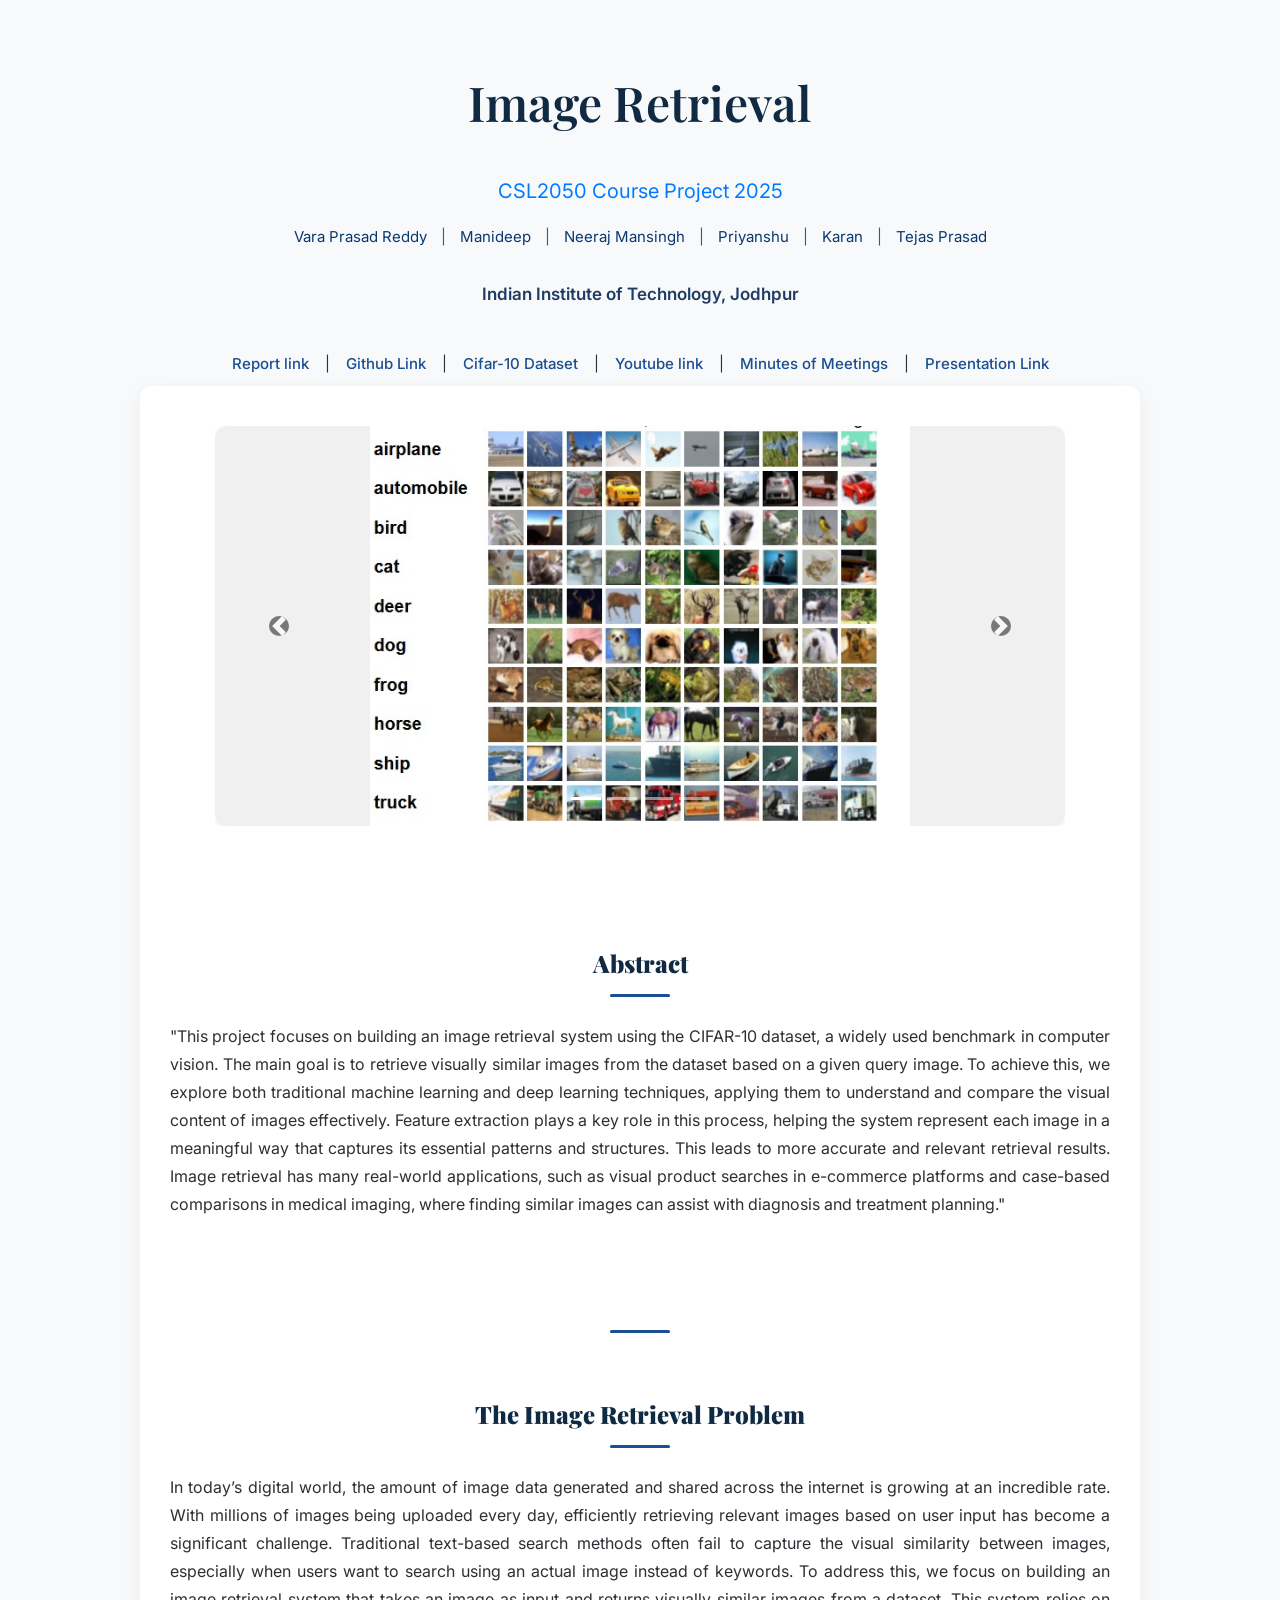
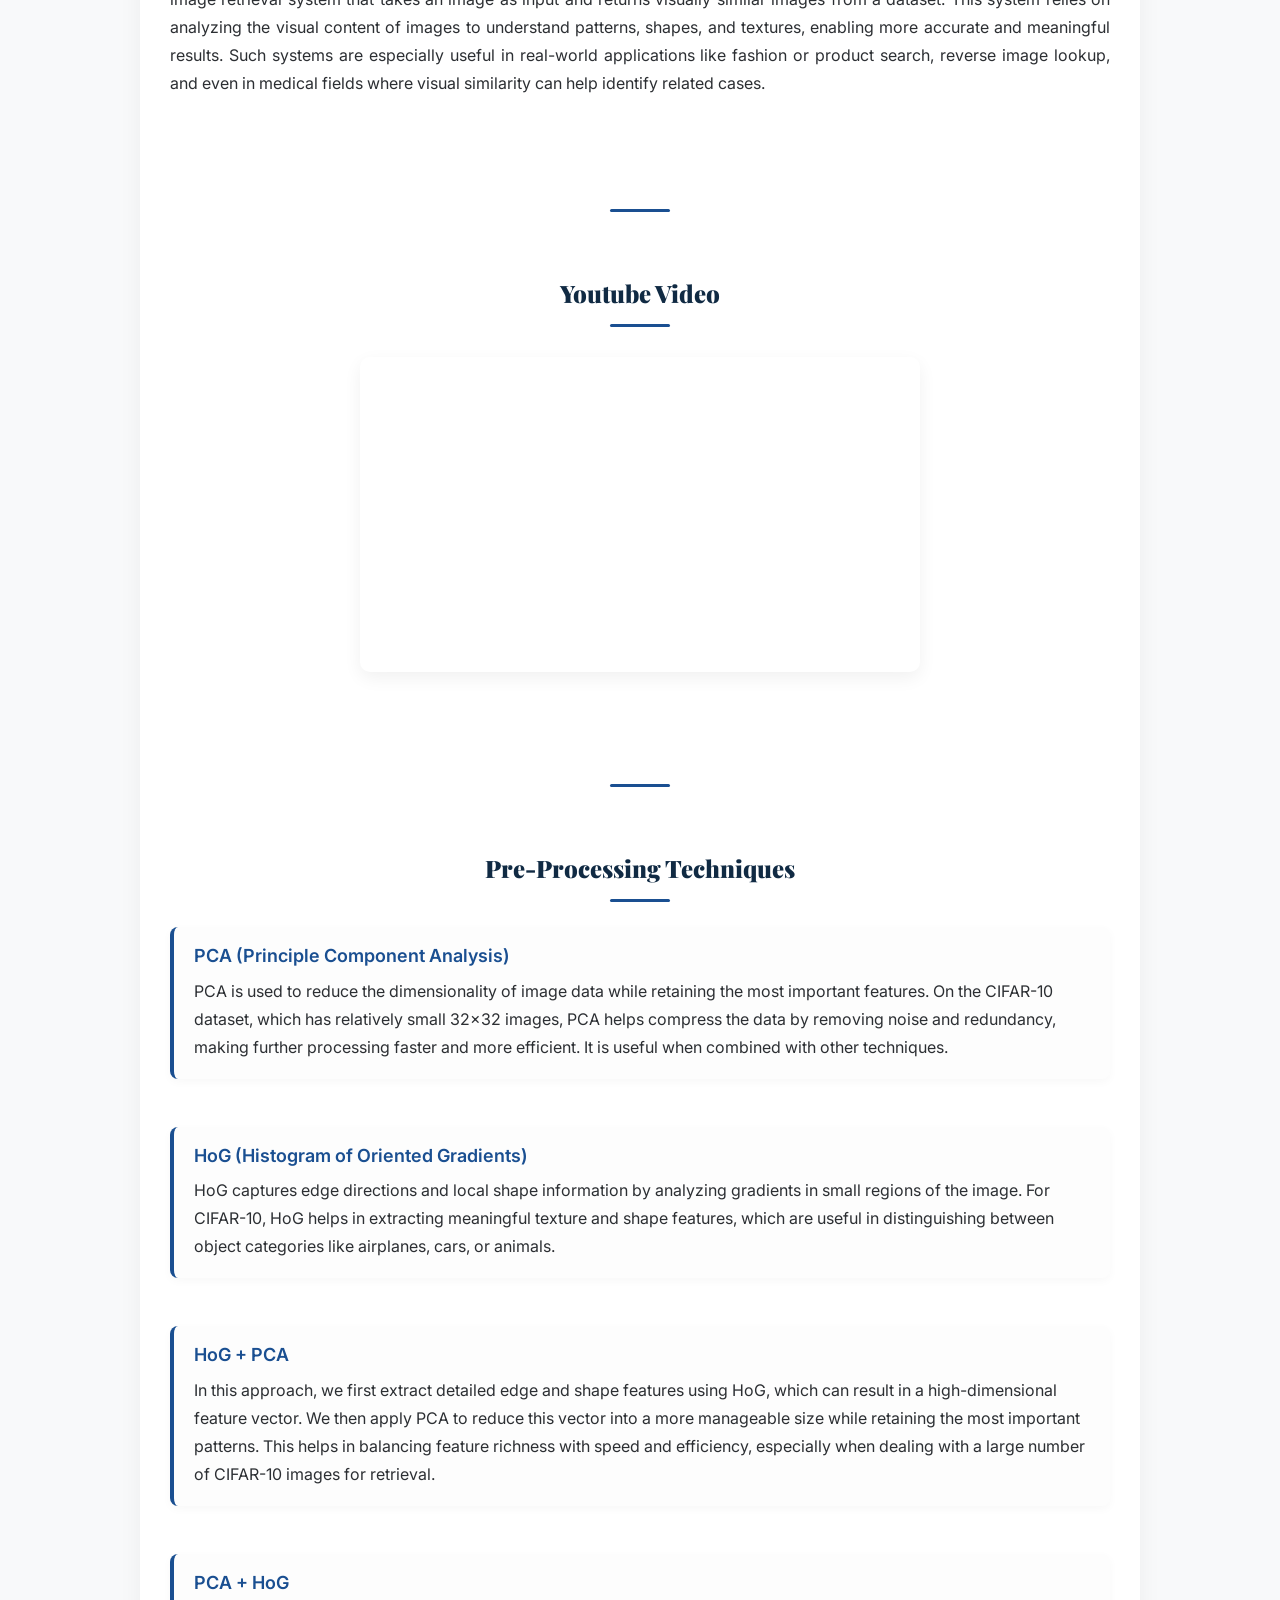
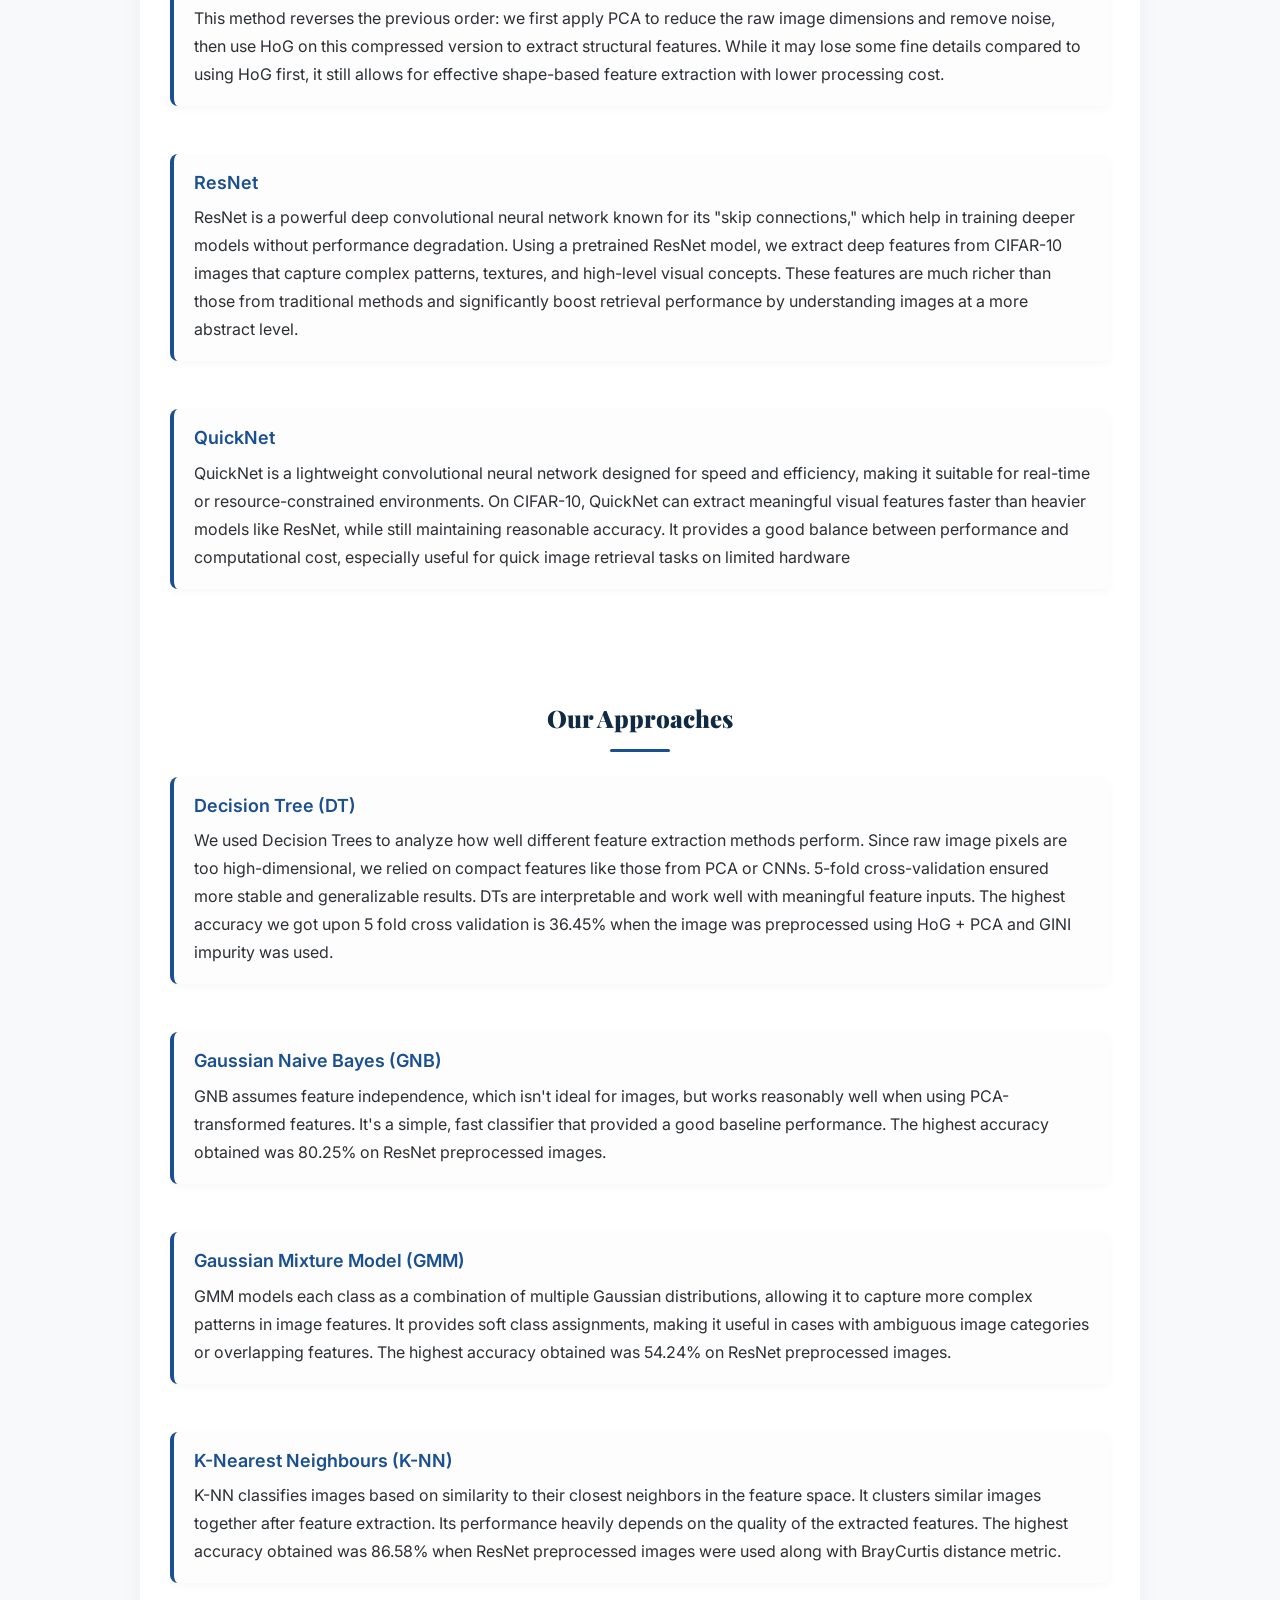
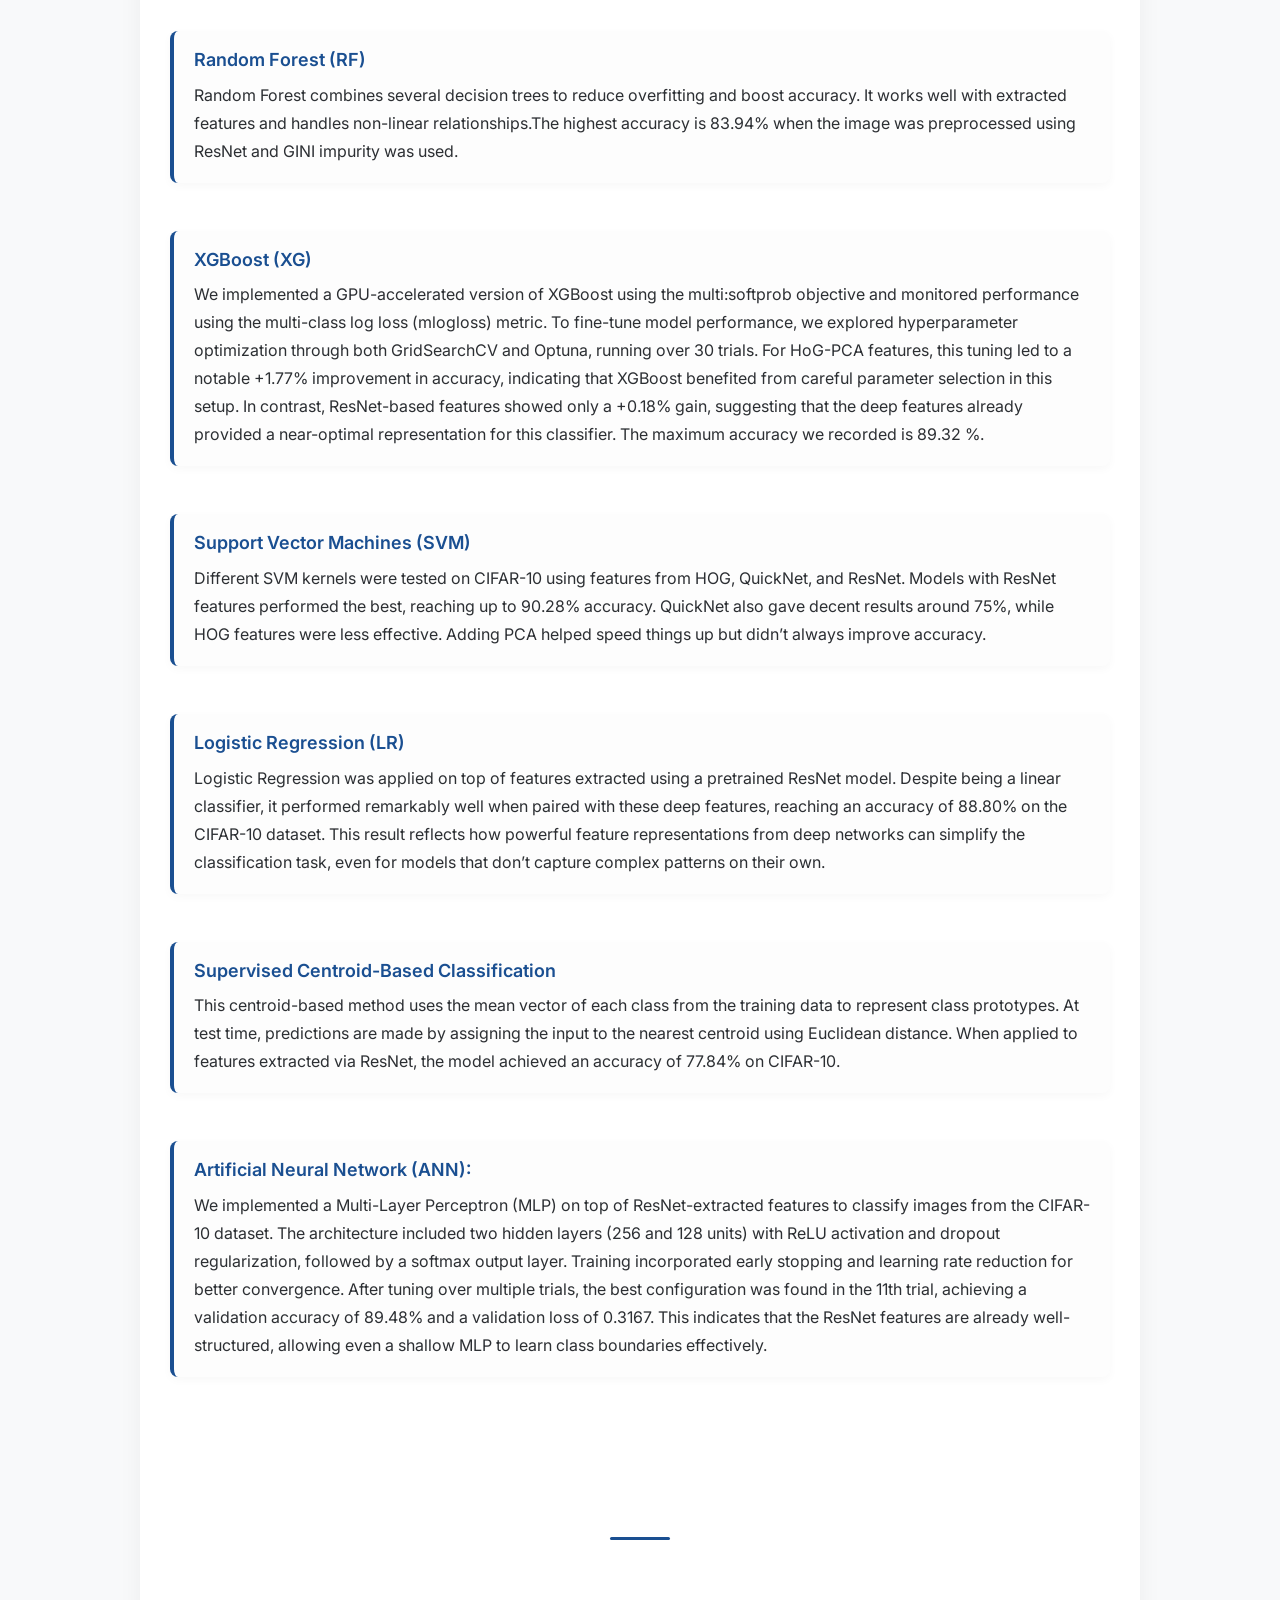
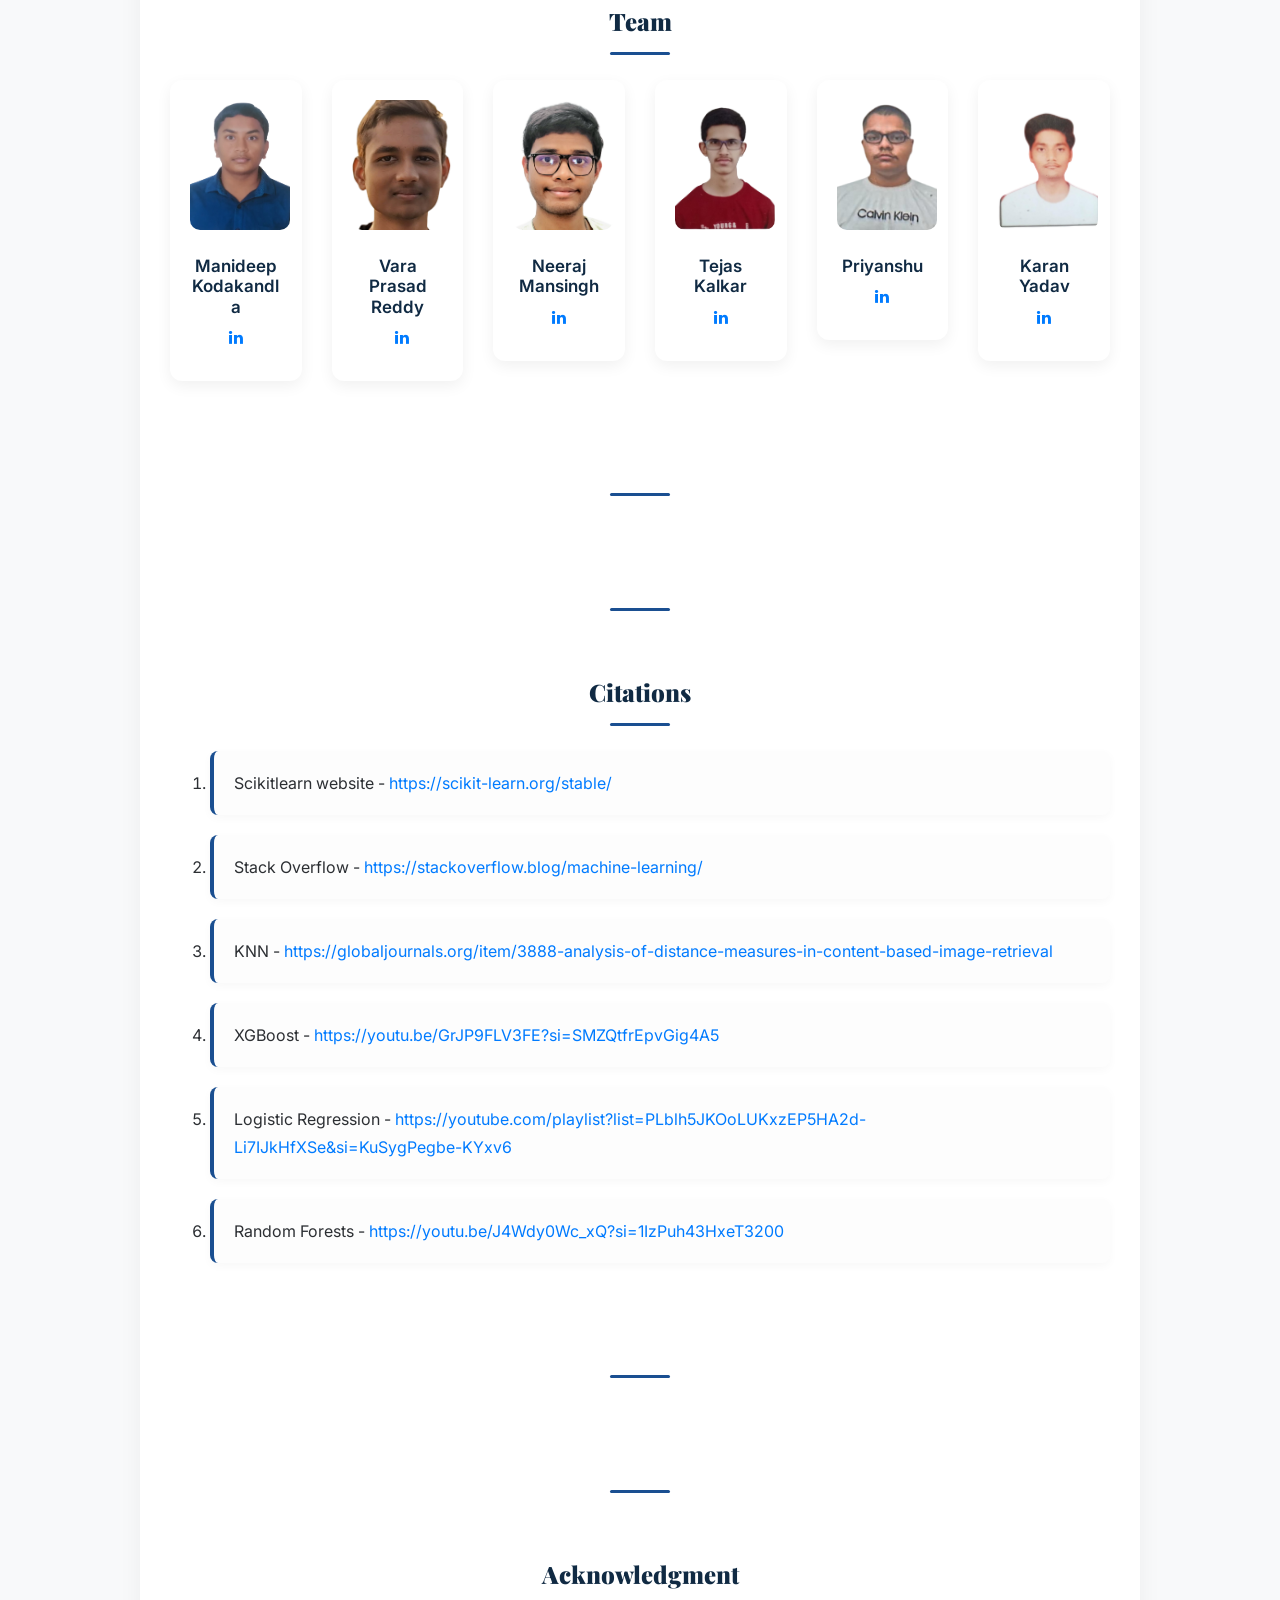
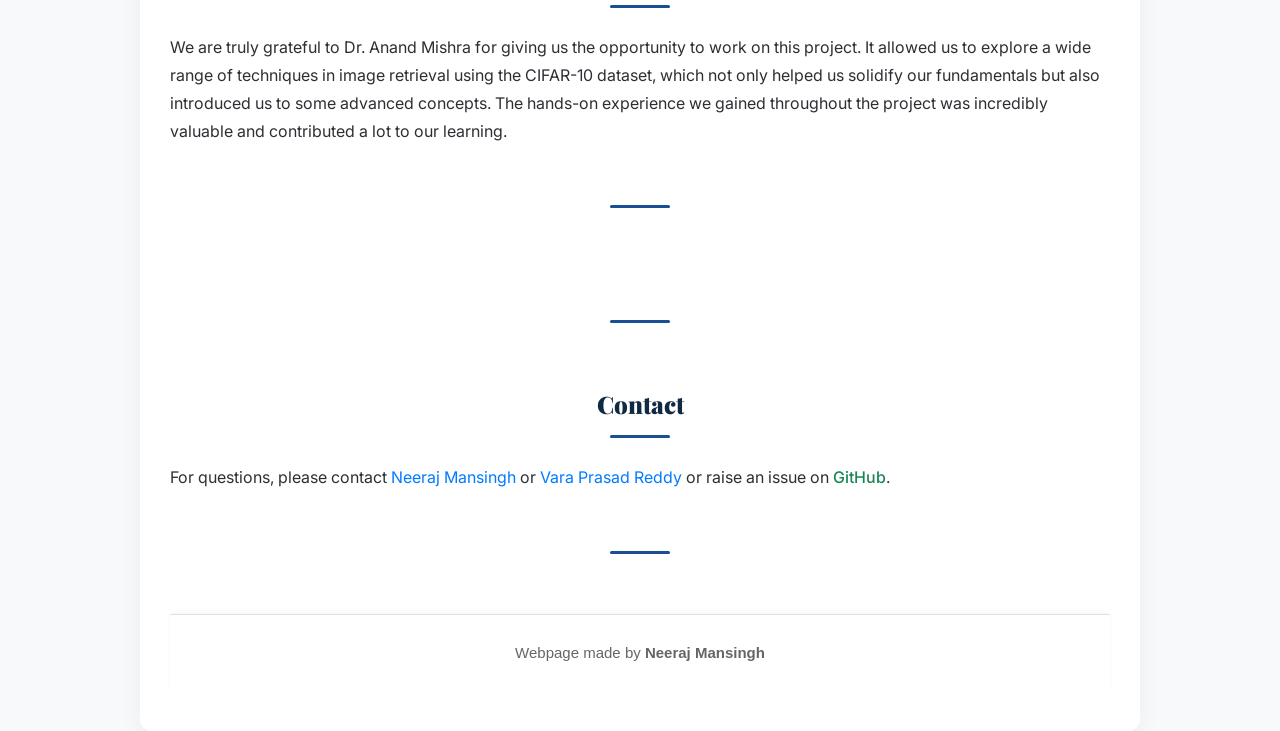
==== commit bb94ca6a: "Fixed text in index.html" ====
--- a/index.html
+++ b/index.html
@@ -63,7 +63,7 @@
     <table width="999" border="0" align="center" class="menu" style="margin-bottom: 8px;">
         <tbody>
             <tr>
-                <td align="center"><a href="https://drive.google.com/file/d/14zSJO-1rsjLrHyJO3qEhAat443VBmB5Z/view?usp=sharing">Report link</a> | <a href="https://github.com/varaiitj2527/PRMLProject">Github Link</a> | <a href="https://www.cs.toronto.edu/~kriz/cifar.html">Cifar-10 Dataset</a> | <a href="https://youtu.be/Lo91aS3M1cA?feature=shared">Youtube link </a> | <a href="https://docs.google.com/document/d/1TovvJlE6R2OcKX7Mt676dLIcteEXRXyE7j7QUWtcbcQ/edit?tab=t.0">Minutes of Meetings</a> </td>
+                <td align="center"><a href="https://drive.google.com/file/d/14zSJO-1rsjLrHyJO3qEhAat443VBmB5Z/view?usp=sharing">Report link</a> | <a href="https://github.com/varaiitj2527/PRMLProject">Github Link</a> | <a href="https://www.cs.toronto.edu/~kriz/cifar.html">Cifar-10 Dataset</a> | <a href="https://youtu.be/Lo91aS3M1cA?feature=shared">Youtube link </a> | <a href="https://docs.google.com/document/d/1TovvJlE6R2OcKX7Mt676dLIcteEXRXyE7j7QUWtcbcQ/edit?tab=t.0">Minutes of Meetings</a> | <a href="https://docs.google.com/presentation/d/1FiYXLY7A2EMq6MFgRXaqM6-4vZSZ8Kv97sJzi5EL5Oo/edit?usp=sharing">Presentation Link</a> </td>
             </tr>
         </tbody>
     </table>
@@ -184,7 +184,7 @@
                     <h5>Gaussian Mixture Model (GMM)</h5>GMM models each class as a combination of multiple Gaussian distributions, allowing it to capture more complex patterns in image features. It provides soft class assignments, making it useful in cases with ambiguous image categories or overlapping features. The highest accuracy obtained was 54.24% on ResNet preprocessed images.
                 </li><br>
                 <li>
-                    <h5>K-Nearest Neighbours (K-NN)</h5> K-NN classifies images based on similarity to their closest neighbors in the feature space. It clusters similar images together after feature extraction. Its performance heavily depends on the quality of the extracted features. The highest accuracy obtained was 59.04% when HoG + PCA preprocessed images were used along with BrayCurtis distance metric.
+                    <h5>K-Nearest Neighbours (K-NN)</h5> K-NN classifies images based on similarity to their closest neighbors in the feature space. It clusters similar images together after feature extraction. Its performance heavily depends on the quality of the extracted features. The highest accuracy obtained was 86.58% when ResNet preprocessed images were used along with BrayCurtis distance metric.
 
                 </li><br>
                 <li>
@@ -422,4 +422,4 @@
 
 
 
-</html>+</html>
